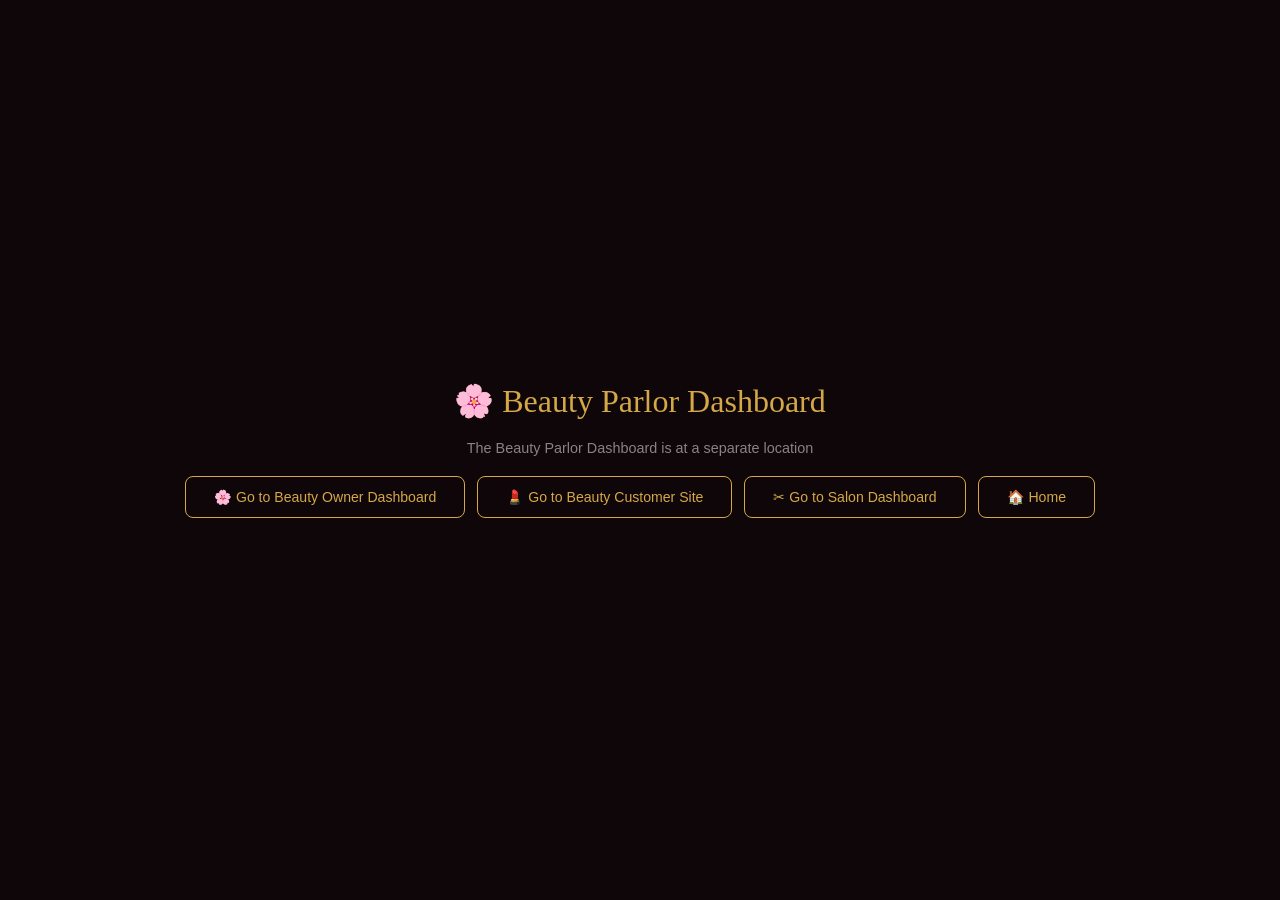
==== salon_app/www/beauty-dashboard/index.html @ 7b3eb608 "fix: CSRF 417 error, staff dropdown in portals, booking fix, inline view/edit, add appointment butto" ====
<!DOCTYPE html>
<html lang="en">
<head>
<meta charset="UTF-8">
<meta name="viewport" content="width=device-width,initial-scale=1.0">
<title>Beauty Parlor Dashboard</title>
<style>
*{margin:0;padding:0;box-sizing:border-box}
body{font-family:'Manrope',sans-serif;background:#0f0609;color:white;min-height:100vh;display:flex;align-items:center;justify-content:center;flex-direction:column;gap:20px}
.logo{font-family:serif;font-size:2em;color:#d4a847}
p{color:rgba(255,255,255,.5);font-size:.9em}
a{color:#d4a847;text-decoration:none;padding:12px 28px;border:1px solid #d4a847;border-radius:8px;font-size:.88em;transition:all .2s}
a:hover{background:#d4a847;color:#000}
.links{display:flex;gap:12px;flex-wrap:wrap;justify-content:center}
</style>
</head>
<body>
<div class="logo">🌸 Beauty Parlor Dashboard</div>
<p>The Beauty Parlor Dashboard is at a separate location</p>
<div class="links">
  <a href="/owner">🌸 Go to Beauty Owner Dashboard</a>
  <a href="/bizaxl">💄 Go to Beauty Customer Site</a>
  <a href="/salon-dashboard">✂ Go to Salon Dashboard</a>
  <a href="/">🏠 Home</a>
</div>
<script>
// Auto redirect to owner after 2 seconds
setTimeout(()=>window.location.href='/owner', 2000);
</script>
</body>
</html>
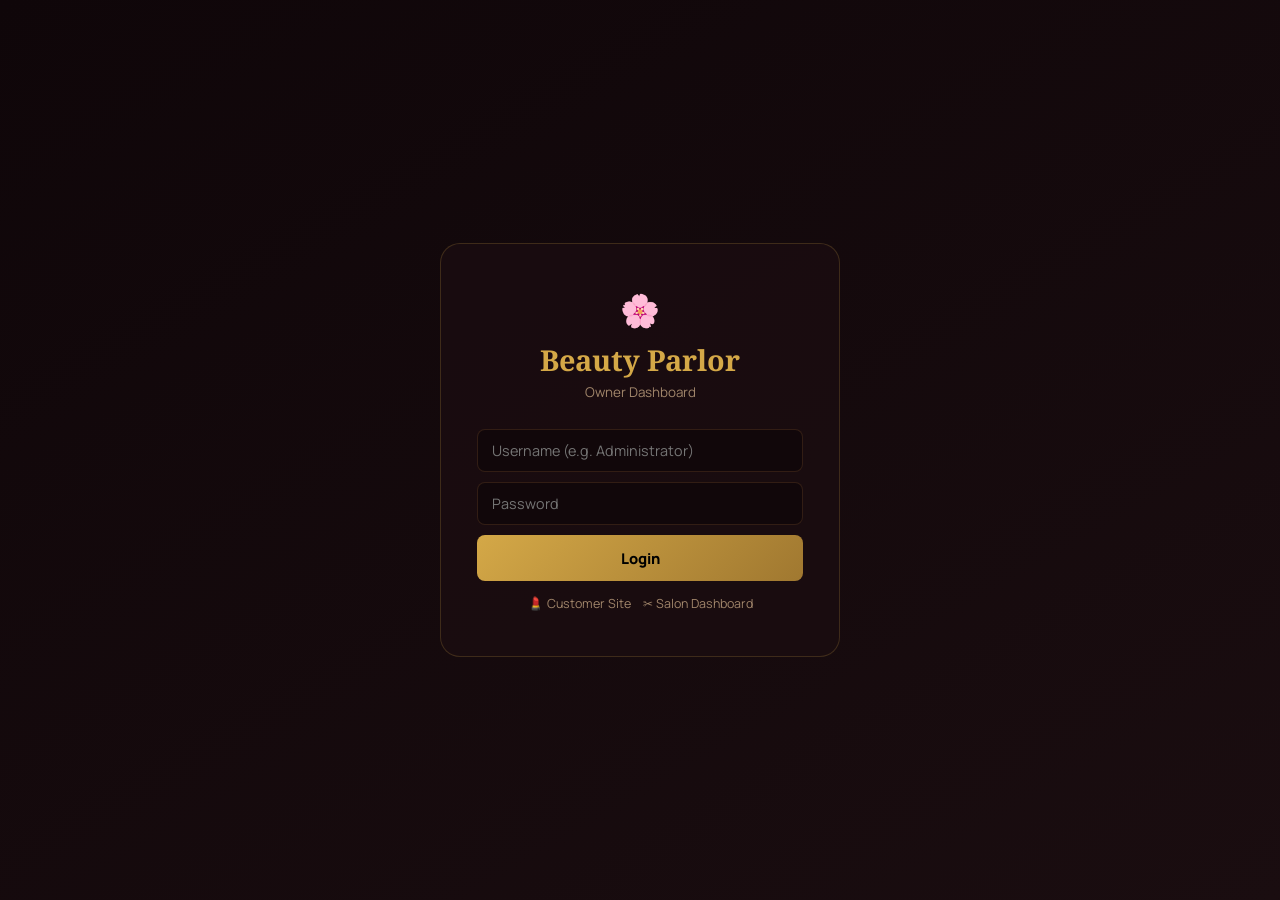
==== commit f3cd2956: "fix: all 417/500 errors fixed, staff dropdown works, booking fixed, no owner/home links in portals, " ====
--- a/salon_app/www/beauty-dashboard/index.html
+++ b/salon_app/www/beauty-dashboard/index.html
@@ -1,31 +1,345 @@
 <!DOCTYPE html>
 <html lang="en">
 <head>
-<meta charset="UTF-8">
-<meta name="viewport" content="width=device-width,initial-scale=1.0">
-<title>Beauty Parlor Dashboard</title>
+<meta charset="UTF-8"><meta name="viewport" content="width=device-width,initial-scale=1.0">
+<title>Beauty Parlor Owner Dashboard</title>
+<link href="https://fonts.googleapis.com/css2?family=Noto+Serif:ital,wght@0,400;0,700;0,900&family=Manrope:wght@300;400;500;600;700;800&display=swap" rel="stylesheet">
 <style>
 *{margin:0;padding:0;box-sizing:border-box}
-body{font-family:'Manrope',sans-serif;background:#0f0609;color:white;min-height:100vh;display:flex;align-items:center;justify-content:center;flex-direction:column;gap:20px}
-.logo{font-family:serif;font-size:2em;color:#d4a847}
-p{color:rgba(255,255,255,.5);font-size:.9em}
-a{color:#d4a847;text-decoration:none;padding:12px 28px;border:1px solid #d4a847;border-radius:8px;font-size:.88em;transition:all .2s}
-a:hover{background:#d4a847;color:#000}
-.links{display:flex;gap:12px;flex-wrap:wrap;justify-content:center}
+:root{--p:#d4a847;--dark:#0f0609;--card:#1a0d10;--border:rgba(180,120,60,.2);--text:#f5e6d0;--muted:#a0856a}
+body{font-family:'Manrope',sans-serif;background:var(--dark);color:var(--text);min-height:100vh;display:flex}
+/* SIDEBAR */
+.sidebar{width:220px;background:#120809;border-right:1px solid var(--border);display:flex;flex-direction:column;position:fixed;height:100vh;overflow-y:auto}
+.sb-brand{padding:18px 16px;border-bottom:1px solid var(--border)}
+.sb-logo{font-family:"Noto Serif",serif;font-size:1.1em;color:var(--p);font-weight:700}
+.sb-sub{font-size:.62em;color:var(--muted);margin-top:2px}
+.sb-nav{flex:1;padding:10px 8px}
+.sb-sec{font-size:.59em;letter-spacing:2px;text-transform:uppercase;color:var(--muted);padding:10px 12px 4px;font-weight:700}
+.sb-link{display:flex;align-items:center;gap:9px;padding:8px 12px;border-radius:8px;color:var(--muted);font-size:.82em;font-weight:500;transition:all .2s;margin-bottom:1px;cursor:pointer;border:none;background:none;width:100%;font-family:"Manrope",sans-serif}
+.sb-link:hover{background:rgba(212,168,71,.06);color:var(--text)}
+.sb-link.active{background:rgba(212,168,71,.1);color:var(--p)}
+.sb-user{padding:10px;border-top:1px solid var(--border)}
+.u-av{width:30px;height:30px;border-radius:50%;background:linear-gradient(135deg,#d4a847,#a07830);display:flex;align-items:center;justify-content:center;font-size:.75em;font-weight:700;color:#000}
+.lgbtn{margin-top:7px;width:100%;padding:6px;background:rgba(239,68,68,.08);border:1px solid rgba(239,68,68,.2);color:#f87171;border-radius:6px;cursor:pointer;font-size:.75em;font-family:"Manrope",sans-serif}
+/* MAIN */
+.main{margin-left:220px;flex:1;display:flex;flex-direction:column}
+.topbar{padding:14px 24px;border-bottom:1px solid var(--border);display:flex;justify-content:space-between;align-items:center;background:#120809;position:sticky;top:0;z-index:100}
+.pg-title{font-family:"Noto Serif",serif;font-size:1.2em;font-weight:700;color:var(--p)}
+.tb-btn{padding:7px 14px;border-radius:7px;border:1px solid var(--border);background:rgba(212,168,71,.08);color:var(--text);font-size:.8em;cursor:pointer;font-family:"Manrope",sans-serif}
+.tb-btn.pri{background:linear-gradient(135deg,#d4a847,#a07830);color:#000;border:none;font-weight:700}
+.content{padding:20px 24px;flex:1}
+/* STATS */
+.stats-row{display:grid;grid-template-columns:repeat(4,1fr);gap:14px;margin-bottom:20px}
+.scard{background:var(--card);border:1px solid var(--border);border-radius:12px;padding:18px;position:relative;overflow:hidden}
+.scard::before{content:"";position:absolute;top:0;left:0;right:0;height:3px;background:linear-gradient(90deg,#d4a847,#a07830)}
+.scard-val{font-family:"Noto Serif",serif;font-size:1.8em;font-weight:900;color:var(--p);margin-bottom:3px}
+.scard-lbl{font-size:.74em;color:var(--muted)}
+/* TABLE */
+.pane{display:none}.pane.on{display:block}
+.sec-hdr{display:flex;justify-content:space-between;align-items:center;margin-bottom:16px}
+.sec-ttl{font-family:"Noto Serif",serif;font-size:1.15em;font-weight:700;color:var(--p)}
+.dt{width:100%;border-collapse:collapse;background:var(--card);border:1px solid var(--border);border-radius:12px;overflow:hidden}
+.dt th{padding:10px 14px;text-align:left;font-size:.68em;font-weight:700;letter-spacing:.8px;text-transform:uppercase;color:var(--muted);border-bottom:1px solid var(--border);background:rgba(255,255,255,.01)}
+.dt td{padding:10px 14px;font-size:.82em;border-bottom:1px solid rgba(255,255,255,.03)}
+.dt tr:hover td{background:rgba(212,168,71,.03)}
+.badge{display:inline-flex;align-items:center;padding:2px 9px;border-radius:20px;font-size:.7em;font-weight:700}
+.b-paid{background:rgba(34,197,94,.1);color:#4ade80;border:1px solid rgba(34,197,94,.2)}
+.b-unpaid{background:rgba(239,68,68,.1);color:#f87171;border:1px solid rgba(239,68,68,.2)}
+.b-booked{background:rgba(251,191,36,.1);color:#fcd34d}
+.b-confirmed{background:rgba(34,197,94,.1);color:#4ade80}
+.b-completed{background:rgba(99,102,241,.1);color:#a78bfa}
+.b-cancelled{background:rgba(239,68,68,.1);color:#f87171}
+.st-sel{background:rgba(255,255,255,.04);border:1px solid var(--border);color:var(--text);padding:4px 8px;border-radius:6px;font-size:.76em;font-family:"Manrope",sans-serif;cursor:pointer;outline:none}
+.act-btn{padding:3px 9px;border-radius:5px;border:1px solid var(--border);background:none;color:var(--muted);font-size:.72em;cursor:pointer;font-family:"Manrope",sans-serif;margin-right:3px;transition:all .2s}
+.act-btn:hover{background:rgba(212,168,71,.06);color:var(--text)}
+.empty{text-align:center;padding:44px;color:var(--muted);font-size:.88em}
+/* LOGIN */
+#loginScreen{position:fixed;inset:0;background:linear-gradient(150deg,#0f0609,#1a0d10);display:flex;align-items:center;justify-content:center;z-index:9999}
+.lbox{background:rgba(26,13,16,.9);border:1px solid rgba(212,168,71,.2);border-radius:20px;padding:44px 36px;width:100%;max-width:400px;text-align:center}
+.lbox h2{font-family:"Noto Serif",serif;font-size:1.8em;color:var(--p);margin-bottom:4px}
+.lerr{display:none;background:rgba(239,68,68,.1);border:1px solid rgba(239,68,68,.3);color:#f87171;padding:10px;border-radius:8px;font-size:.8em;margin-bottom:12px}
+.linp{width:100%;padding:11px 14px;background:rgba(15,6,9,.7);border:1.5px solid var(--border);border-radius:8px;color:var(--text);font-family:"Manrope",sans-serif;font-size:.9em;outline:none;margin-bottom:10px}
+.linp:focus{border-color:var(--p)}
+.lbtn{width:100%;padding:13px;background:linear-gradient(135deg,#d4a847,#a07830);color:#000;border:none;border-radius:8px;font-family:"Manrope",sans-serif;font-weight:800;font-size:.92em;cursor:pointer}
+/* WA POPUP */
+.wa-pop{position:fixed;bottom:24px;right:24px;background:#0d1528;border:2px solid #25d366;border-radius:14px;padding:18px 20px;z-index:9999;max-width:280px;font-family:"Manrope",sans-serif;display:none}
+.wa-pop h4{color:var(--text);font-size:.88em;font-weight:700;margin-bottom:4px}
+.wa-pop p{color:var(--muted);font-size:.76em;margin-bottom:12px}
+.wa-pop-btns{display:flex;gap:8px}
+.wa-pop-btns a{flex:1;background:#25d366;color:white;padding:8px;border-radius:7px;text-align:center;font-size:.8em;font-weight:700;text-decoration:none}
+.wa-pop-btns button{flex:1;background:rgba(255,255,255,.06);border:1px solid rgba(255,255,255,.1);color:var(--muted);padding:8px;border-radius:7px;cursor:pointer;font-family:"Manrope",sans-serif;font-size:.8em}
 </style>
 </head>
 <body>
-<div class="logo">🌸 Beauty Parlor Dashboard</div>
-<p>The Beauty Parlor Dashboard is at a separate location</p>
-<div class="links">
-  <a href="/owner">🌸 Go to Beauty Owner Dashboard</a>
-  <a href="/bizaxl">💄 Go to Beauty Customer Site</a>
-  <a href="/salon-dashboard">✂ Go to Salon Dashboard</a>
-  <a href="/">🏠 Home</a>
+
+<!-- LOGIN -->
+<div id="loginScreen">
+  <div class="lbox">
+    <div style="font-size:2em;margin-bottom:8px">🌸</div>
+    <h2>Beauty Parlor</h2>
+    <p style="color:var(--muted);font-size:.84em;margin-bottom:28px">Owner Dashboard</p>
+    <div class="lerr" id="lErr"></div>
+    <input class="linp" id="lEmail" type="text" placeholder="Username (e.g. Administrator)">
+    <input class="linp" id="lPass" type="password" placeholder="Password">
+    <button class="lbtn" onclick="doLogin()">Login</button>
+    <div style="margin-top:14px;display:flex;gap:12px;justify-content:center">
+      <a href="/bizaxl" style="color:var(--muted);font-size:.78em;text-decoration:none">💄 Customer Site</a>
+      <a href="/salon-dashboard" style="color:var(--muted);font-size:.78em;text-decoration:none">✂ Salon Dashboard</a>
+    </div>
+  </div>
 </div>
+
+<!-- SIDEBAR -->
+<div class="sidebar">
+  <div class="sb-brand">
+    <div class="sb-logo">🌸 Beauty Parlor</div>
+    <div class="sb-sub">Owner Dashboard</div>
+  </div>
+  <div class="sb-nav">
+    <div class="sb-sec">Main</div>
+    <button class="sb-link active" onclick="nav('dashboard',this)">📊 Dashboard</button>
+    <button class="sb-link" onclick="nav('appointments',this)">📅 Appointments</button>
+    <button class="sb-link" onclick="nav('customers',this)">👤 Customers</button>
+    <div class="sb-sec">Business</div>
+    <button class="sb-link" onclick="nav('services',this)">✂ Services</button>
+    <button class="sb-link" onclick="nav('staff',this)">👥 Stylists</button>
+    <button class="sb-link" onclick="nav('invoices',this)">🧾 Billing</button>
+    <div class="sb-sec">Portals</div>
+    <button class="sb-link" onclick="window.open('/bizaxl','_blank')">💄 Customer Site</button>
+    <button class="sb-link" onclick="window.open('/salon-dashboard','_blank')">✂ Salon Dashboard</button>
+  </div>
+  <div class="sb-user">
+    <div style="display:flex;align-items:center;gap:8px;margin-bottom:7px">
+      <div class="u-av">B</div>
+      <div><div style="font-size:.8em;font-weight:600" id="uName">Owner</div><div style="font-size:.7em;color:var(--muted)">Beauty Admin</div></div>
+    </div>
+    <button class="lgbtn" onclick="doLogout()">Logout</button>
+  </div>
+</div>
+
+<!-- MAIN -->
+<div class="main">
+  <div class="topbar">
+    <div>
+      <div class="pg-title" id="pgTitle">🌸 Beauty Parlor Dashboard</div>
+      <div style="font-size:.75em;color:var(--muted);margin-top:1px" id="pgSub">Overview</div>
+    </div>
+    <div style="display:flex;gap:8px">
+      <button class="tb-btn" onclick="loadCurrent()">↻ Refresh</button>
+      <button class="tb-btn pri" onclick="window.open('/app/appointment','_blank')">+ New (Frappe)</button>
+    </div>
+  </div>
+  <div class="content">
+
+    <!-- DASHBOARD -->
+    <div class="pane on" id="pane-dashboard">
+      <div class="stats-row">
+        <div class="scard"><div class="scard-val" id="st1">0</div><div class="scard-lbl">Today's Appointments</div></div>
+        <div class="scard"><div class="scard-val" id="st2">₹0</div><div class="scard-lbl">Revenue (Paid)</div></div>
+        <div class="scard"><div class="scard-val" id="st3">0</div><div class="scard-lbl">Total Customers</div></div>
+        <div class="scard"><div class="scard-val" id="st4">0</div><div class="scard-lbl">Active Stylists</div></div>
+      </div>
+      <div style="background:var(--card);border:1px solid var(--border);border-radius:12px;padding:24px">
+        <h3 style="font-family:'Noto Serif',serif;color:var(--p);margin-bottom:16px">Recent Appointments</h3>
+        <table class="dt" style="border:none;border-radius:0">
+          <thead><tr><th>Customer</th><th>Service</th><th>Date</th><th>Status</th></tr></thead>
+          <tbody id="recentAppts"><tr><td colspan="4"><div class="empty">Loading...</div></td></tr></tbody>
+        </table>
+      </div>
+    </div>
+
+    <!-- APPOINTMENTS -->
+    <div class="pane" id="pane-appointments">
+      <div class="sec-hdr">
+        <div class="sec-ttl">Appointments</div>
+        <button class="tb-btn pri" onclick="window.open('/app/appointment/new-appointment-1','_blank')">+ Add</button>
+      </div>
+      <table class="dt">
+        <thead><tr><th>Customer</th><th>Stylist</th><th>Service</th><th>Date</th><th>Time</th><th>Status</th><th>Actions</th></tr></thead>
+        <tbody id="apptBody"><tr><td colspan="7"><div class="empty">Loading...</div></td></tr></tbody>
+      </table>
+    </div>
+
+    <!-- CUSTOMERS -->
+    <div class="pane" id="pane-customers">
+      <div class="sec-hdr"><div class="sec-ttl">Customers</div></div>
+      <table class="dt">
+        <thead><tr><th>Name</th><th>Phone</th><th>Email</th><th>Visits</th></tr></thead>
+        <tbody id="custBody"><tr><td colspan="4"><div class="empty">Loading...</div></td></tr></tbody>
+      </table>
+    </div>
+
+    <!-- SERVICES -->
+    <div class="pane" id="pane-services">
+      <div class="sec-hdr"><div class="sec-ttl">Beauty Services</div></div>
+      <table class="dt">
+        <thead><tr><th>Service</th><th>Category</th><th>Price</th><th>Duration</th></tr></thead>
+        <tbody id="svcBody"><tr><td colspan="4"><div class="empty">Loading...</div></td></tr></tbody>
+      </table>
+    </div>
+
+    <!-- STAFF -->
+    <div class="pane" id="pane-staff">
+      <div class="sec-hdr"><div class="sec-ttl">Stylists</div></div>
+      <table class="dt">
+        <thead><tr><th>Name</th><th>Specialization</th><th>Phone</th></tr></thead>
+        <tbody id="staffBody"><tr><td colspan="3"><div class="empty">Loading...</div></td></tr></tbody>
+      </table>
+    </div>
+
+    <!-- INVOICES -->
+    <div class="pane" id="pane-invoices">
+      <div class="sec-hdr"><div class="sec-ttl">Billing</div></div>
+      <table class="dt">
+        <thead><tr><th>Invoice</th><th>Customer</th><th>Date</th><th>Amount</th><th>Status</th><th>Actions</th></tr></thead>
+        <tbody id="invBody"><tr><td colspan="6"><div class="empty">Loading...</div></td></tr></tbody>
+      </table>
+    </div>
+
+  </div>
+</div>
+
+<!-- WA POPUP -->
+<div class="wa-pop" id="waPop">
+  <h4>📱 Send WhatsApp?</h4>
+  <p id="waPopMsg">Status updated</p>
+  <div class="wa-pop-btns">
+    <a id="waPopLink" href="#" target="_blank" onclick="document.getElementById('waPop').style.display='none'">📲 Send</a>
+    <button onclick="document.getElementById('waPop').style.display='none'">Skip</button>
+  </div>
+</div>
+
 <script>
-// Auto redirect to owner after 2 seconds
-setTimeout(()=>window.location.href='/owner', 2000);
+let curPane='dashboard';
+
+function getCSRF(){
+  try{for(const c of document.cookie.split(';')) {const t=c.trim();if(t.startsWith('csrf_token=')){const v=decodeURIComponent(t.substring(11));if(v&&v!=='fetch')return v;}} }catch(e){}
+  return 'fetch';
+}
+
+async function API(path){
+  const r=await fetch('/api/resource/'+path,{headers:{'Accept':'application/json','X-Frappe-CSRF-Token':'fetch'}});
+  if(!r.ok)throw new Error(r.status);
+  return r.json();
+}
+
+async function doLogin(){
+  const email=document.getElementById('lEmail').value;
+  const pass=document.getElementById('lPass').value;
+  const err=document.getElementById('lErr');
+  try{
+    const r=await fetch('/api/method/login',{method:'POST',headers:{'Content-Type':'application/json','X-Frappe-CSRF-Token':getCSRF(),'X-Requested-With':'XMLHttpRequest'},body:JSON.stringify({usr:email,pwd:pass})});
+    const d=await r.json();
+    if(d.message==='Logged In'||r.ok){
+      document.getElementById('loginScreen').style.display='none';
+      document.getElementById('uName').textContent=email;
+      loadDashboard();
+    }else{err.textContent='Invalid credentials';err.style.display='block';}
+  }catch(e){err.textContent='Error: '+e.message;err.style.display='block';}
+}
+async function doLogout(){await fetch('/api/method/logout',{method:'POST'});location.reload();}
+document.addEventListener('keydown',e=>{if(e.key==='Enter')doLogin();});
+
+fetch('/api/method/frappe.auth.get_logged_user',{headers:{'Accept':'application/json'}}).then(r=>r.json()).then(d=>{
+  if(d.message&&d.message!=='Guest'){document.getElementById('loginScreen').style.display='none';document.getElementById('uName').textContent=d.message;loadDashboard();}
+}).catch(()=>{});
+
+function nav(pane,btn){
+  document.querySelectorAll('.sb-link').forEach(b=>b.classList.remove('active'));
+  document.querySelectorAll('.pane').forEach(p=>p.classList.remove('on'));
+  if(btn)btn.classList.add('active');
+  const el=document.getElementById('pane-'+pane);if(el)el.classList.add('on');
+  curPane=pane;
+  const t={dashboard:'Dashboard',appointments:'Appointments',customers:'Customers',services:'Services',staff:'Stylists',invoices:'Billing'};
+  document.getElementById('pgTitle').textContent='🌸 '+( t[pane]||pane);
+  loadCurrent();
+}
+function loadCurrent(){
+  ({dashboard:loadDashboard,appointments:loadAppointments,customers:loadCustomers,services:loadServices,staff:loadStaff,invoices:loadInvoices}[curPane]||loadDashboard)();
+}
+function stBadge(s){const m={Booked:'b-booked',Confirmed:'b-confirmed',Completed:'b-completed',Cancelled:'b-cancelled'};return `<span class="badge ${m[s]||'b-booked'}">${s||'Booked'}</span>`;}
+
+async function loadDashboard(){
+  try{
+    const today=new Date().toISOString().split('T')[0];
+    const [ap,cu,st]=await Promise.all([
+      API('Appointment?fields=["name"]&filters=[["appointment_date","=","'+today+'"]]&limit=100').catch(()=>({data:[]})),
+      API('BP Customer?fields=["name"]&limit=1').catch(()=>({data:[]})),
+      API('Stylist?fields=["name"]&limit=1').catch(()=>({data:[]})),
+    ]);
+    document.getElementById('st1').textContent=(ap.data||[]).length;
+    document.getElementById('st3').textContent=cu.data_count||0;
+    document.getElementById('st4').textContent=st.data_count||0;
+    // Recent
+    const ra=await API('Appointment?fields=["patient_name","custom_customer_name","practitioner","status","appointment_date","appointment_type"]&limit=10&order_by=appointment_date desc').catch(()=>({data:[]}));
+    const tb=document.getElementById('recentAppts');
+    const list=ra.data||[];
+    if(!list.length){tb.innerHTML='<tr><td colspan="4"><div class="empty">No appointments today</div></td></tr>';return;}
+    tb.innerHTML=list.map(a=>`<tr><td><b>${a.patient_name||a.custom_customer_name||'—'}</b></td><td>${a.appointment_type||'—'}</td><td>${a.appointment_date||'—'}</td><td>${stBadge(a.status)}</td></tr>`).join('');
+  }catch(e){console.error('Dashboard error:',e);}
+}
+
+async function loadAppointments(){
+  try{
+    const r=await API('Appointment?fields=["name","patient_name","custom_customer_name","practitioner","appointment_type","appointment_date","appointment_time","status"]&limit=200&order_by=appointment_date desc');
+    const list=r.data||[];
+    const tb=document.getElementById('apptBody');
+    if(!list.length){tb.innerHTML='<tr><td colspan="7"><div class="empty">No appointments found</div></td></tr>';return;}
+    tb.innerHTML=list.map(a=>`<tr>
+      <td><b>${a.patient_name||a.custom_customer_name||'—'}</b></td>
+      <td>${a.practitioner||'—'}</td><td>${a.appointment_type||'—'}</td>
+      <td>${a.appointment_date||'—'}</td><td>${(a.appointment_time||'').slice(0,5)||'—'}</td>
+      <td>${stBadge(a.status)}</td>
+      <td><button class="act-btn" onclick="window.open('/app/appointment/'+'${a.name}','_blank')">View</button></td>
+    </tr>`).join('');
+  }catch(e){document.getElementById('apptBody').innerHTML='<tr><td colspan="7"><div class="empty">Error: '+e.message+'</div></td></tr>';}
+}
+
+async function loadCustomers(){
+  try{
+    const r=await API('BP Customer?fields=["name","customer_name","phone","email","total_visits"]&limit=200');
+    const list=r.data||[];
+    const tb=document.getElementById('custBody');
+    if(!list.length){tb.innerHTML='<tr><td colspan="4"><div class="empty">No customers found</div></td></tr>';return;}
+    tb.innerHTML=list.map(c=>`<tr><td><b>${c.customer_name||c.name}</b></td><td>${c.phone||'—'}</td><td>${c.email||'—'}</td><td>${c.total_visits||0}</td></tr>`).join('');
+  }catch(e){document.getElementById('custBody').innerHTML='<tr><td colspan="4"><div class="empty">Error: '+e.message+'</div></td></tr>';}
+}
+
+async function loadServices(){
+  try{
+    const r=await API('BP Service?fields=["name","service_name","category","rate","duration"]&limit=100').catch(()=>API('Salon Service?fields=["service_name","category","price","duration_minutes"]&limit=100'));
+    const list=r.data||[];
+    const tb=document.getElementById('svcBody');
+    if(!list.length){tb.innerHTML='<tr><td colspan="4"><div class="empty">No services found</div></td></tr>';return;}
+    tb.innerHTML=list.map(s=>`<tr><td><b>${s.service_name||s.name}</b></td><td>${s.category||'—'}</td><td>₹${s.rate||s.price||0}</td><td>${s.duration||s.duration_minutes||0} mins</td></tr>`).join('');
+  }catch(e){document.getElementById('svcBody').innerHTML='<tr><td colspan="4"><div class="empty">Error: '+e.message+'</div></td></tr>';}
+}
+
+async function loadStaff(){
+  try{
+    const r=await API('Stylist?fields=["name","stylist_name","specialization","mobile_number"]&limit=50');
+    const list=r.data||[];
+    const tb=document.getElementById('staffBody');
+    if(!list.length){tb.innerHTML='<tr><td colspan="3"><div class="empty">No stylists found</div></td></tr>';return;}
+    tb.innerHTML=list.map(s=>`<tr><td><b>${s.stylist_name||s.name}</b></td><td>${s.specialization||'—'}</td><td>${s.mobile_number||'—'}</td></tr>`).join('');
+  }catch(e){document.getElementById('staffBody').innerHTML='<tr><td colspan="3"><div class="empty">Error: '+e.message+'</div></td></tr>';}
+}
+
+async function loadInvoices(){
+  try{
+    const r=await API('BP Invoice?fields=["name","customer_name","posting_date","grand_total","payment_status"]&limit=200&order_by=posting_date desc').catch(()=>({data:[]}));
+    const list=r.data||[];
+    const tb=document.getElementById('invBody');
+    if(!list.length){tb.innerHTML='<tr><td colspan="6"><div class="empty">No invoices found</div></td></tr>';return;}
+    tb.innerHTML=list.map(i=>`<tr>
+      <td style="font-family:monospace;font-size:.78em;color:var(--p)">${i.name}</td>
+      <td>${i.customer_name||'—'}</td><td>${i.posting_date||'—'}</td>
+      <td style="font-weight:700;color:var(--p)">₹${Number(i.grand_total||0).toLocaleString('en-IN')}</td>
+      <td><span class="badge ${i.payment_status==='Paid'?'b-paid':'b-unpaid'}">${i.payment_status||'Unpaid'}</span></td>
+      <td><button class="act-btn" onclick="window.open('/app/bp-invoice/'+'${i.name}','_blank')">View</button></td>
+    </tr>`).join('');
+  }catch(e){document.getElementById('invBody').innerHTML='<tr><td colspan="6"><div class="empty">Error: '+e.message+'</div></td></tr>';}
+}
 </script>
 </body>
-</html>
+</html>
